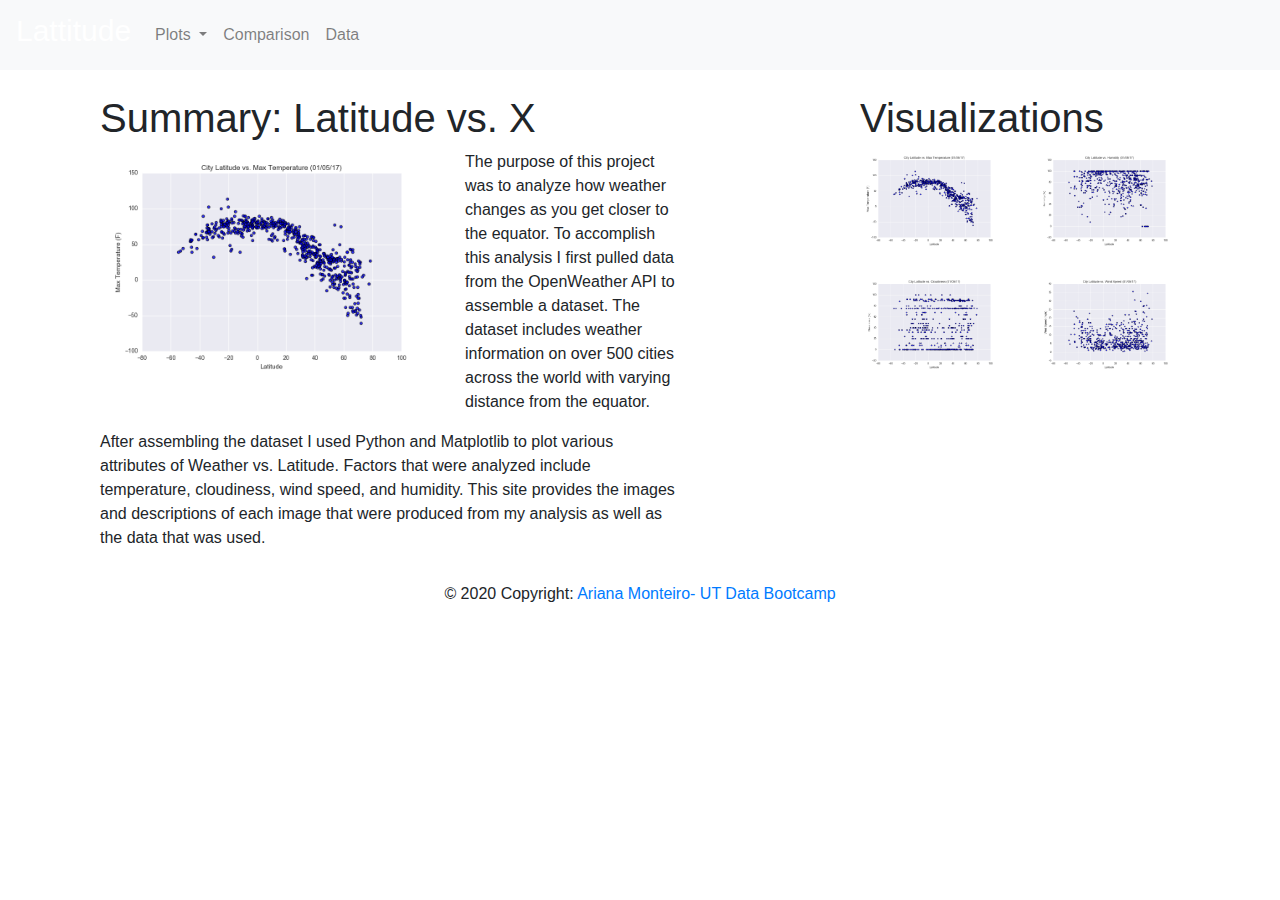
==== index.html @ 05269256 "Add files via upload" ====
<!DOCTYPE html>
<html lang = "en">
<head>  
    <meta charset = "UTF-8">
    <title>Bootstrap Visualization Dashboard</title>
    <link rel = "stylesheet" href = "style.css">
    <link rel="stylesheet" href="https://stackpath.bootstrapcdn.com/bootstrap/4.3.1/css/bootstrap.min.css" integrity="sha384-ggOyR0iXCbMQv3Xipma34MD+dH/1fQ784/j6cY/iJTQUOhcWr7x9JvoRxT2MZw1T" crossorigin="anonymous">
</head>

<nav class="navbar navbar-expand-lg navbar-light bg-light">
    <a class="navbar-brand" href="index.html"><h1 style = "color:white;font-size:30px">Lattitude</h1></a>
    <div class = "navbarText">
        <button class="navbar-toggler" type="button" data-toggle="collapse" data-target="#navbarSupportedContent" aria-controls="navbarSupportedContent" aria-expanded="false" aria-label="Toggle navigation">
            <span class="navbar-toggler-icon"></span>        
        </button>
    </div>
    <div class="collapse navbar-collapse" id="navbarSupportedContent">
        <ul class="navbar-nav mr-auto" id ="navbar">
            <li class="nav-item dropdown">
                <a class="nav-link dropdown-toggle" href="#" id="navbarDropdown" role="button" data-toggle="dropdown" aria-haspopup="true" aria-expanded="false">
                    Plots
                </a>
                <div class="dropdown-menu" aria-labelledby="navbarDropdown">
                    <a class="dropdown-item" href="img_1.html">Max Temperature</a>
                    <a class="dropdown-item" href="img_2.html">Humidity</a>
                    <a class="dropdown-item" href="img_3.html">Cloudiness</a>
                    <a class="dropdown-item" href="img_4.html">Wind Speed</a>
                </div>
            </li>
            <li class="nav-item">
                <a class="nav-link" href="comparison.html">Comparison</a>
            </li>
            <li class="nav-item">
                <a class="nav-link" href="cities_table.htm">Data</a>
            </li>   
        </ul>
    </div>
</nav>
<body class = "summary">
    <div class = "container">
        <div class = "row">
            <div class = "col-sm-12 col-md-8" id = "firstPar">
                <div class = "first">
                    <div class = "container">
                        <div class = "row">
                            <div class = "col-md-8">
                                <br>
                            </div>
                        </div>
                        <div class = "row">
                            <div class = "col-md-8">
                                <h1>Summary: Latitude vs. X</h1>
                            </div>
                        </div>
                        <div class = "row">
                            <div class = "col-md-6">
                                <a href = "img_1.html">
                                    <img src = "../Resources/assets/images/Fig1.png" class="img-fluid" alt="Responsive image">
                                </a>
                            </div>
                            <div class = "col-md-4">
                                <p>The purpose of this project was to analyze how weather changes as you get closer to the equator. 
                                To accomplish this analysis I first pulled data from the OpenWeather API to assemble a dataset. The dataset includes weather information
                                on over 500 cities across the world with varying distance from the equator.</p>
                            </div>
                        </div>
                        <div class = "row">
                            <div class = "col-md-10">
                                <p>After assembling the dataset I used Python and Matplotlib to plot various attributes of Weather vs. Latitude. 
                                Factors that were analyzed include temperature, cloudiness, wind speed, and humidity. This site provides the images
                                and descriptions of each image that were produced from my analysis as well as the data that was used.</p>
                            </div>
                        </div>
                    </div>
                </div>
            </div>
            <div class = "col-sm-12 col-md-4">
                <div class = "visual">
                    <div class = "container">
                        <div class = "row">
                            <div class = "col-md-4">
                                <br>
                            </div>
                        </div>
                        <div class = "row">
                            <div class = "col-md-4">
                                <h1>Visualizations</h1>
                            </div>
                        </div>
                        <div class = "row">
                            <div class = "col-6">
                                <a href = "img_1.html">
                                    <img src = "../Resources/assets/images/Fig1.png" class="img-fluid" alt="Responsive image">
                                </a>    
                            </div>
                            <div class = "col-6">
                                <a href = "img_2.html">
                                    <img src = "../Resources/assets/images/Fig2.png" class="img-fluid" alt="Responsive image">
                                </a>
                        </div>
                        </div>
                        <div class = "row">
                            <div class = "col-md-4">
                                <br>
                            </div>
                        </div>
                        <div class = "row">
                            <div class = "col-6">
                                <a href="img_3.html">
                                    <img src = "../Resources/assets/images/Fig3.png" class="img-fluid" alt="Responsive image">
                                </a>
                            </div>
                            <div class = "col-6">
                                <a href="img_4.html">
                                    <img src = "../Resources/assets/images/Fig4.png" class="img-fluid" alt="Responsive image">
                                </a>
                            </div> 
                        </div>
                    </div>
                </div>
            </div> 
        </div>
    </div>
</body>
<footer class="page-footer font-small blue">
    <div class="footer-copyright text-center py-3">© 2020 Copyright:
      <a href="https://github.com/arimont123">Ariana Monteiro- UT Data Bootcamp </a>
    </div>
</footer>

<script src="https://code.jquery.com/jquery-3.3.1.slim.min.js" integrity="sha384-q8i/X+965DzO0rT7abK41JStQIAqVgRVzpbzo5smXKp4YfRvH+8abtTE1Pi6jizo" crossorigin="anonymous"></script>
<script src="https://cdnjs.cloudflare.com/ajax/libs/popper.js/1.14.7/umd/popper.min.js" integrity="sha384-UO2eT0CpHqdSJQ6hJty5KVphtPhzWj9WO1clHTMGa3JDZwrnQq4sF86dIHNDz0W1" crossorigin="anonymous"></script>
<script src="https://stackpath.bootstrapcdn.com/bootstrap/4.3.1/js/bootstrap.min.js" integrity="sha384-JjSmVgyd0p3pXB1rRibZUAYoIIy6OrQ6VrjIEaFf/nJGzIxFDsf4x0xIM+B07jRM" crossorigin="anonymous"></script>
        
    

</html>
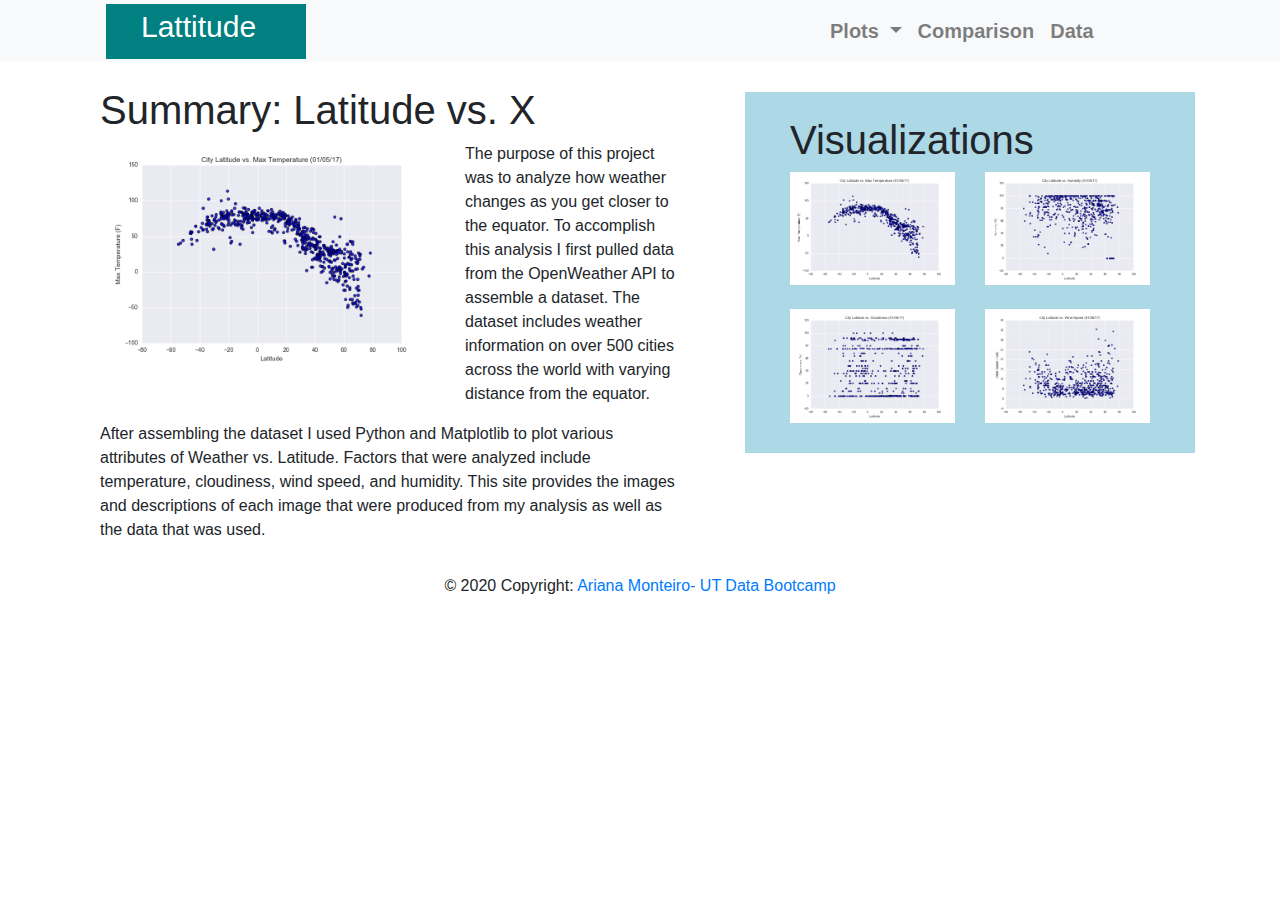
==== commit 2df47c05: "Adding HTML files" ====
--- a/index.html
+++ b/index.html
@@ -1,137 +1,137 @@
-<!DOCTYPE html>
-<html lang = "en">
-<head>  
-    <meta charset = "UTF-8">
-    <title>Bootstrap Visualization Dashboard</title>
-    <link rel = "stylesheet" href = "style.css">
-    <link rel="stylesheet" href="https://stackpath.bootstrapcdn.com/bootstrap/4.3.1/css/bootstrap.min.css" integrity="sha384-ggOyR0iXCbMQv3Xipma34MD+dH/1fQ784/j6cY/iJTQUOhcWr7x9JvoRxT2MZw1T" crossorigin="anonymous">
-</head>
-
-<nav class="navbar navbar-expand-lg navbar-light bg-light">
-    <a class="navbar-brand" href="index.html"><h1 style = "color:white;font-size:30px">Lattitude</h1></a>
-    <div class = "navbarText">
-        <button class="navbar-toggler" type="button" data-toggle="collapse" data-target="#navbarSupportedContent" aria-controls="navbarSupportedContent" aria-expanded="false" aria-label="Toggle navigation">
-            <span class="navbar-toggler-icon"></span>        
-        </button>
-    </div>
-    <div class="collapse navbar-collapse" id="navbarSupportedContent">
-        <ul class="navbar-nav mr-auto" id ="navbar">
-            <li class="nav-item dropdown">
-                <a class="nav-link dropdown-toggle" href="#" id="navbarDropdown" role="button" data-toggle="dropdown" aria-haspopup="true" aria-expanded="false">
-                    Plots
-                </a>
-                <div class="dropdown-menu" aria-labelledby="navbarDropdown">
-                    <a class="dropdown-item" href="img_1.html">Max Temperature</a>
-                    <a class="dropdown-item" href="img_2.html">Humidity</a>
-                    <a class="dropdown-item" href="img_3.html">Cloudiness</a>
-                    <a class="dropdown-item" href="img_4.html">Wind Speed</a>
-                </div>
-            </li>
-            <li class="nav-item">
-                <a class="nav-link" href="comparison.html">Comparison</a>
-            </li>
-            <li class="nav-item">
-                <a class="nav-link" href="cities_table.htm">Data</a>
-            </li>   
-        </ul>
-    </div>
-</nav>
-<body class = "summary">
-    <div class = "container">
-        <div class = "row">
-            <div class = "col-sm-12 col-md-8" id = "firstPar">
-                <div class = "first">
-                    <div class = "container">
-                        <div class = "row">
-                            <div class = "col-md-8">
-                                <br>
-                            </div>
-                        </div>
-                        <div class = "row">
-                            <div class = "col-md-8">
-                                <h1>Summary: Latitude vs. X</h1>
-                            </div>
-                        </div>
-                        <div class = "row">
-                            <div class = "col-md-6">
-                                <a href = "img_1.html">
-                                    <img src = "../Resources/assets/images/Fig1.png" class="img-fluid" alt="Responsive image">
-                                </a>
-                            </div>
-                            <div class = "col-md-4">
-                                <p>The purpose of this project was to analyze how weather changes as you get closer to the equator. 
-                                To accomplish this analysis I first pulled data from the OpenWeather API to assemble a dataset. The dataset includes weather information
-                                on over 500 cities across the world with varying distance from the equator.</p>
-                            </div>
-                        </div>
-                        <div class = "row">
-                            <div class = "col-md-10">
-                                <p>After assembling the dataset I used Python and Matplotlib to plot various attributes of Weather vs. Latitude. 
-                                Factors that were analyzed include temperature, cloudiness, wind speed, and humidity. This site provides the images
-                                and descriptions of each image that were produced from my analysis as well as the data that was used.</p>
-                            </div>
-                        </div>
-                    </div>
-                </div>
-            </div>
-            <div class = "col-sm-12 col-md-4">
-                <div class = "visual">
-                    <div class = "container">
-                        <div class = "row">
-                            <div class = "col-md-4">
-                                <br>
-                            </div>
-                        </div>
-                        <div class = "row">
-                            <div class = "col-md-4">
-                                <h1>Visualizations</h1>
-                            </div>
-                        </div>
-                        <div class = "row">
-                            <div class = "col-6">
-                                <a href = "img_1.html">
-                                    <img src = "../Resources/assets/images/Fig1.png" class="img-fluid" alt="Responsive image">
-                                </a>    
-                            </div>
-                            <div class = "col-6">
-                                <a href = "img_2.html">
-                                    <img src = "../Resources/assets/images/Fig2.png" class="img-fluid" alt="Responsive image">
-                                </a>
-                        </div>
-                        </div>
-                        <div class = "row">
-                            <div class = "col-md-4">
-                                <br>
-                            </div>
-                        </div>
-                        <div class = "row">
-                            <div class = "col-6">
-                                <a href="img_3.html">
-                                    <img src = "../Resources/assets/images/Fig3.png" class="img-fluid" alt="Responsive image">
-                                </a>
-                            </div>
-                            <div class = "col-6">
-                                <a href="img_4.html">
-                                    <img src = "../Resources/assets/images/Fig4.png" class="img-fluid" alt="Responsive image">
-                                </a>
-                            </div> 
-                        </div>
-                    </div>
-                </div>
-            </div> 
-        </div>
-    </div>
-</body>
-<footer class="page-footer font-small blue">
-    <div class="footer-copyright text-center py-3">© 2020 Copyright:
-      <a href="https://github.com/arimont123">Ariana Monteiro- UT Data Bootcamp </a>
-    </div>
-</footer>
-
-<script src="https://code.jquery.com/jquery-3.3.1.slim.min.js" integrity="sha384-q8i/X+965DzO0rT7abK41JStQIAqVgRVzpbzo5smXKp4YfRvH+8abtTE1Pi6jizo" crossorigin="anonymous"></script>
-<script src="https://cdnjs.cloudflare.com/ajax/libs/popper.js/1.14.7/umd/popper.min.js" integrity="sha384-UO2eT0CpHqdSJQ6hJty5KVphtPhzWj9WO1clHTMGa3JDZwrnQq4sF86dIHNDz0W1" crossorigin="anonymous"></script>
-<script src="https://stackpath.bootstrapcdn.com/bootstrap/4.3.1/js/bootstrap.min.js" integrity="sha384-JjSmVgyd0p3pXB1rRibZUAYoIIy6OrQ6VrjIEaFf/nJGzIxFDsf4x0xIM+B07jRM" crossorigin="anonymous"></script>
-        
-    
-
+<!DOCTYPE html>
+<html lang = "en">
+<head>  
+    <meta charset = "UTF-8">
+    <title>Bootstrap Visualization Dashboard</title>
+    <link rel = "stylesheet" href = "style.css">
+    <link rel="stylesheet" href="https://stackpath.bootstrapcdn.com/bootstrap/4.3.1/css/bootstrap.min.css" integrity="sha384-ggOyR0iXCbMQv3Xipma34MD+dH/1fQ784/j6cY/iJTQUOhcWr7x9JvoRxT2MZw1T" crossorigin="anonymous">
+</head>
+
+<nav class="navbar navbar-expand-lg navbar-light bg-light">
+    <a class="navbar-brand" href="index.html"><h1 style = "color:white;font-size:30px">Lattitude</h1></a>
+    <div class = "navbarText">
+        <button class="navbar-toggler" type="button" data-toggle="collapse" data-target="#navbarSupportedContent" aria-controls="navbarSupportedContent" aria-expanded="false" aria-label="Toggle navigation">
+            <span class="navbar-toggler-icon"></span>        
+        </button>
+    </div>
+    <div class="collapse navbar-collapse" id="navbarSupportedContent">
+        <ul class="navbar-nav mr-auto" id ="navbar">
+            <li class="nav-item dropdown">
+                <a class="nav-link dropdown-toggle" href="#" id="navbarDropdown" role="button" data-toggle="dropdown" aria-haspopup="true" aria-expanded="false">
+                    Plots
+                </a>
+                <div class="dropdown-menu" aria-labelledby="navbarDropdown">
+                    <a class="dropdown-item" href="img_1.html">Max Temperature</a>
+                    <a class="dropdown-item" href="img_2.html">Humidity</a>
+                    <a class="dropdown-item" href="img_3.html">Cloudiness</a>
+                    <a class="dropdown-item" href="img_4.html">Wind Speed</a>
+                </div>
+            </li>
+            <li class="nav-item">
+                <a class="nav-link" href="comparison.html">Comparison</a>
+            </li>
+            <li class="nav-item">
+                <a class="nav-link" href="cities_table.htm">Data</a>
+            </li>   
+        </ul>
+    </div>
+</nav>
+<body class = "summary">
+    <div class = "container">
+        <div class = "row">
+            <div class = "col-sm-12 col-md-8" id = "firstPar">
+                <div class = "first">
+                    <div class = "container">
+                        <div class = "row">
+                            <div class = "col-md-8">
+                                <br>
+                            </div>
+                        </div>
+                        <div class = "row">
+                            <div class = "col-md-8">
+                                <h1>Summary: Latitude vs. X</h1>
+                            </div>
+                        </div>
+                        <div class = "row">
+                            <div class = "col-md-6">
+                                <a href = "img_1.html">
+                                    <img src = "../Resources/assets/images/Fig1.png" class="img-fluid" alt="Responsive image">
+                                </a>
+                            </div>
+                            <div class = "col-md-4">
+                                <p>The purpose of this project was to analyze how weather changes as you get closer to the equator. 
+                                To accomplish this analysis I first pulled data from the OpenWeather API to assemble a dataset. The dataset includes weather information
+                                on over 500 cities across the world with varying distance from the equator.</p>
+                            </div>
+                        </div>
+                        <div class = "row">
+                            <div class = "col-md-10">
+                                <p>After assembling the dataset I used Python and Matplotlib to plot various attributes of Weather vs. Latitude. 
+                                Factors that were analyzed include temperature, cloudiness, wind speed, and humidity. This site provides the images
+                                and descriptions of each image that were produced from my analysis as well as the data that was used.</p>
+                            </div>
+                        </div>
+                    </div>
+                </div>
+            </div>
+            <div class = "col-sm-12 col-md-4">
+                <div class = "visual">
+                    <div class = "container">
+                        <div class = "row">
+                            <div class = "col-md-4">
+                                <br>
+                            </div>
+                        </div>
+                        <div class = "row">
+                            <div class = "col-md-4">
+                                <h1>Visualizations</h1>
+                            </div>
+                        </div>
+                        <div class = "row">
+                            <div class = "col-6">
+                                <a href = "img_1.html">
+                                    <img src = "../Resources/assets/images/Fig1.png" class="img-fluid" alt="Responsive image">
+                                </a>    
+                            </div>
+                            <div class = "col-6">
+                                <a href = "img_2.html">
+                                    <img src = "../Resources/assets/images/Fig2.png" class="img-fluid" alt="Responsive image">
+                                </a>
+                        </div>
+                        </div>
+                        <div class = "row">
+                            <div class = "col-md-4">
+                                <br>
+                            </div>
+                        </div>
+                        <div class = "row">
+                            <div class = "col-6">
+                                <a href="img_3.html">
+                                    <img src = "../Resources/assets/images/Fig3.png" class="img-fluid" alt="Responsive image">
+                                </a>
+                            </div>
+                            <div class = "col-6">
+                                <a href="img_4.html">
+                                    <img src = "../Resources/assets/images/Fig4.png" class="img-fluid" alt="Responsive image">
+                                </a>
+                            </div> 
+                        </div>
+                    </div>
+                </div>
+            </div> 
+        </div>
+    </div>
+</body>
+<footer class="page-footer font-small blue">
+    <div class="footer-copyright text-center py-3">© 2020 Copyright:
+      <a href="https://github.com/arimont123">Ariana Monteiro- UT Data Bootcamp </a>
+    </div>
+</footer>
+
+<script src="https://code.jquery.com/jquery-3.3.1.slim.min.js" integrity="sha384-q8i/X+965DzO0rT7abK41JStQIAqVgRVzpbzo5smXKp4YfRvH+8abtTE1Pi6jizo" crossorigin="anonymous"></script>
+<script src="https://cdnjs.cloudflare.com/ajax/libs/popper.js/1.14.7/umd/popper.min.js" integrity="sha384-UO2eT0CpHqdSJQ6hJty5KVphtPhzWj9WO1clHTMGa3JDZwrnQq4sF86dIHNDz0W1" crossorigin="anonymous"></script>
+<script src="https://stackpath.bootstrapcdn.com/bootstrap/4.3.1/js/bootstrap.min.js" integrity="sha384-JjSmVgyd0p3pXB1rRibZUAYoIIy6OrQ6VrjIEaFf/nJGzIxFDsf4x0xIM+B07jRM" crossorigin="anonymous"></script>
+        
+    
+
 </html>--- a/style.css
+++ b/style.css
@@ -0,0 +1,75 @@
+.navbar-brand {
+    background:teal;
+    width: 200px;
+    height: 55px;
+    margin-left:90px;
+    margin-bottom:-60px;
+    margin-top:-60px;
+    padding-top:0px;
+    padding-left: 35px;
+    padding-bottom: 0px;  
+    font-size: 100px;  
+}
+.navbar-nav li a{
+    font-size:20px;
+    color: black;
+    font-weight:bold;
+    margin-top:0px;
+    }
+.navbar-nav{position:relative;
+left:500px;}
+
+.image {
+    border-style: solid;
+    border-width: 5px 5px 5px 5px;        
+    border-image: url('img_1.html');
+    border-image-outset: 0px 0px 0px 0px;
+
+}
+
+@media (max-width:700px){
+    .navbar-brand{width:700px;
+    background:teal;
+    margin-bottom:-90px;
+    margin-right:-20px;
+    margin-top:-50px;
+    margin-left: -20px;
+    padding-left:30px;
+    padding-right:30px;
+    }
+    .dropdown-menu{position:relative;
+    left:400px;}
+
+    .navbar-toggler{position:relative;
+        left:160px;}
+
+    .navbar-nav li{
+        position:relative;
+        right:500px;
+    }    
+}
+
+.img-fluid {
+    max-width: 100%;
+    height: 100%;
+    width: 100%;
+  }
+}
+#firstPar{
+    background-color: lightseagreen;
+    padding-right:-300px;
+    margin-top:10px;    
+}
+
+.visual{
+    background-color:lightblue;
+    padding-bottom:30px;
+    padding-right: 30px;
+    padding-left:30px;
+    margin-left:-100px;
+    margin-top:30px;
+}
+.par{
+    margin-top:60px;
+    padding-right:20px;
+}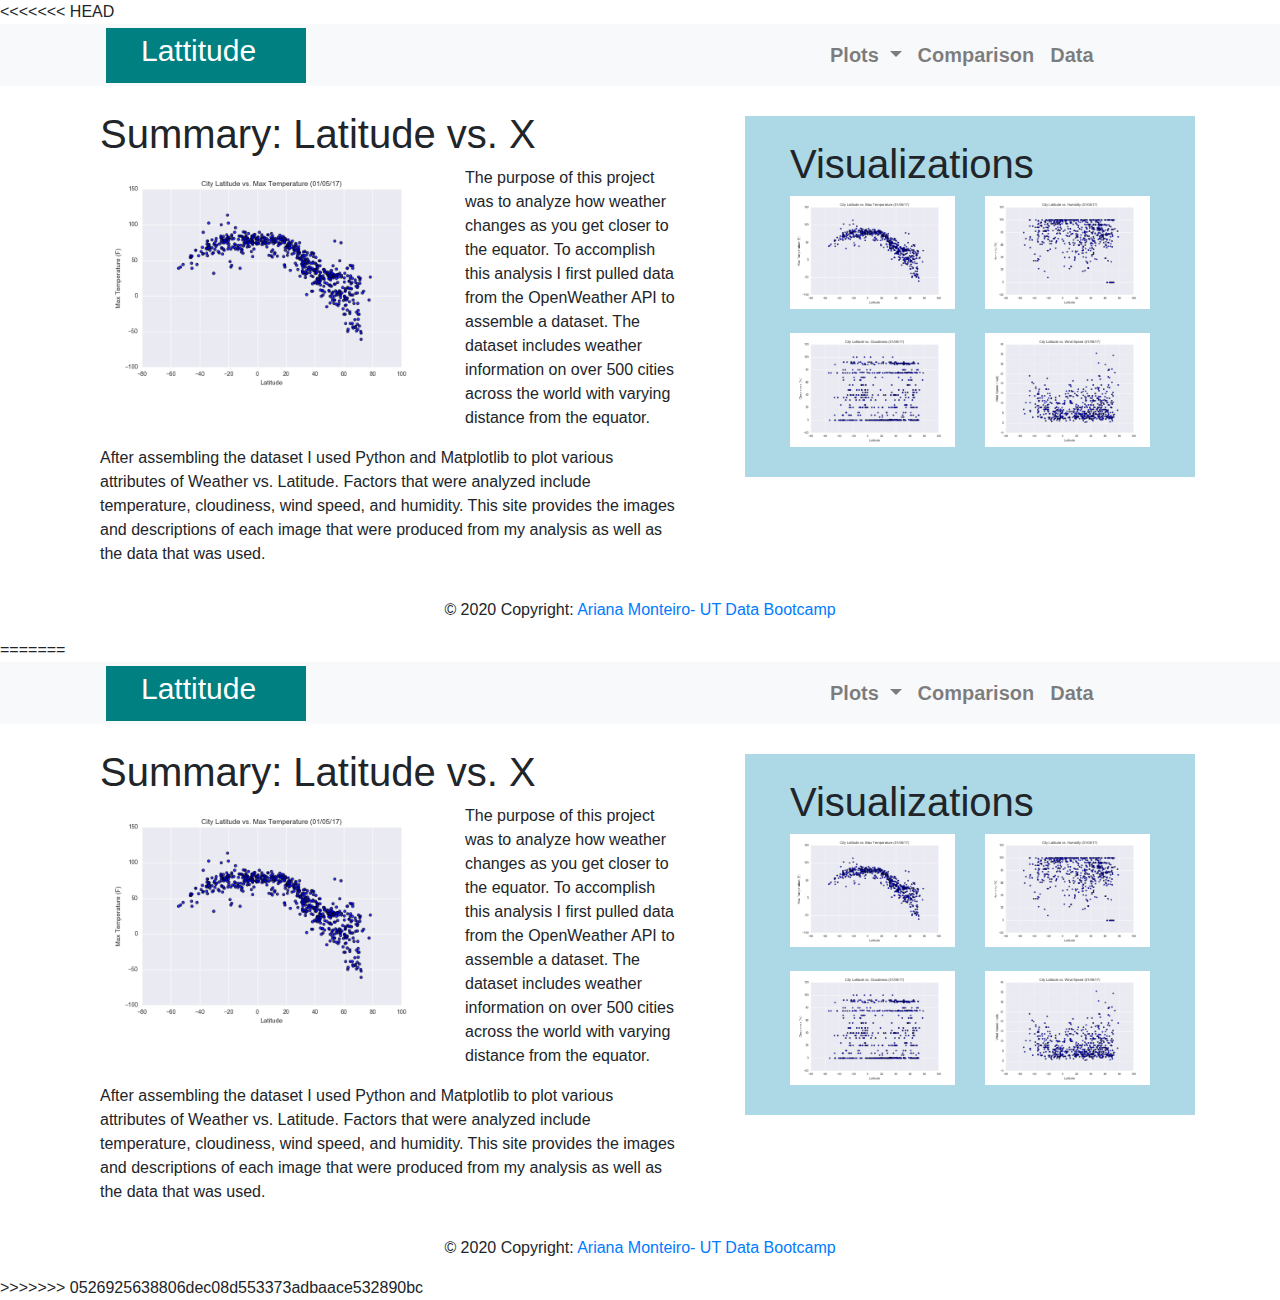
==== commit 710548f0: "Adding HTML files" ====
--- a/index.html
+++ b/index.html
@@ -1,3 +1,4 @@
+<<<<<<< HEAD
 <!DOCTYPE html>
 <html lang = "en">
 <head>  
@@ -134,4 +135,142 @@
         
     
 
+=======
+<!DOCTYPE html>
+<html lang = "en">
+<head>  
+    <meta charset = "UTF-8">
+    <title>Bootstrap Visualization Dashboard</title>
+    <link rel = "stylesheet" href = "style.css">
+    <link rel="stylesheet" href="https://stackpath.bootstrapcdn.com/bootstrap/4.3.1/css/bootstrap.min.css" integrity="sha384-ggOyR0iXCbMQv3Xipma34MD+dH/1fQ784/j6cY/iJTQUOhcWr7x9JvoRxT2MZw1T" crossorigin="anonymous">
+</head>
+
+<nav class="navbar navbar-expand-lg navbar-light bg-light">
+    <a class="navbar-brand" href="index.html"><h1 style = "color:white;font-size:30px">Lattitude</h1></a>
+    <div class = "navbarText">
+        <button class="navbar-toggler" type="button" data-toggle="collapse" data-target="#navbarSupportedContent" aria-controls="navbarSupportedContent" aria-expanded="false" aria-label="Toggle navigation">
+            <span class="navbar-toggler-icon"></span>        
+        </button>
+    </div>
+    <div class="collapse navbar-collapse" id="navbarSupportedContent">
+        <ul class="navbar-nav mr-auto" id ="navbar">
+            <li class="nav-item dropdown">
+                <a class="nav-link dropdown-toggle" href="#" id="navbarDropdown" role="button" data-toggle="dropdown" aria-haspopup="true" aria-expanded="false">
+                    Plots
+                </a>
+                <div class="dropdown-menu" aria-labelledby="navbarDropdown">
+                    <a class="dropdown-item" href="img_1.html">Max Temperature</a>
+                    <a class="dropdown-item" href="img_2.html">Humidity</a>
+                    <a class="dropdown-item" href="img_3.html">Cloudiness</a>
+                    <a class="dropdown-item" href="img_4.html">Wind Speed</a>
+                </div>
+            </li>
+            <li class="nav-item">
+                <a class="nav-link" href="comparison.html">Comparison</a>
+            </li>
+            <li class="nav-item">
+                <a class="nav-link" href="cities_table.htm">Data</a>
+            </li>   
+        </ul>
+    </div>
+</nav>
+<body class = "summary">
+    <div class = "container">
+        <div class = "row">
+            <div class = "col-sm-12 col-md-8" id = "firstPar">
+                <div class = "first">
+                    <div class = "container">
+                        <div class = "row">
+                            <div class = "col-md-8">
+                                <br>
+                            </div>
+                        </div>
+                        <div class = "row">
+                            <div class = "col-md-8">
+                                <h1>Summary: Latitude vs. X</h1>
+                            </div>
+                        </div>
+                        <div class = "row">
+                            <div class = "col-md-6">
+                                <a href = "img_1.html">
+                                    <img src = "../Resources/assets/images/Fig1.png" class="img-fluid" alt="Responsive image">
+                                </a>
+                            </div>
+                            <div class = "col-md-4">
+                                <p>The purpose of this project was to analyze how weather changes as you get closer to the equator. 
+                                To accomplish this analysis I first pulled data from the OpenWeather API to assemble a dataset. The dataset includes weather information
+                                on over 500 cities across the world with varying distance from the equator.</p>
+                            </div>
+                        </div>
+                        <div class = "row">
+                            <div class = "col-md-10">
+                                <p>After assembling the dataset I used Python and Matplotlib to plot various attributes of Weather vs. Latitude. 
+                                Factors that were analyzed include temperature, cloudiness, wind speed, and humidity. This site provides the images
+                                and descriptions of each image that were produced from my analysis as well as the data that was used.</p>
+                            </div>
+                        </div>
+                    </div>
+                </div>
+            </div>
+            <div class = "col-sm-12 col-md-4">
+                <div class = "visual">
+                    <div class = "container">
+                        <div class = "row">
+                            <div class = "col-md-4">
+                                <br>
+                            </div>
+                        </div>
+                        <div class = "row">
+                            <div class = "col-md-4">
+                                <h1>Visualizations</h1>
+                            </div>
+                        </div>
+                        <div class = "row">
+                            <div class = "col-6">
+                                <a href = "img_1.html">
+                                    <img src = "../Resources/assets/images/Fig1.png" class="img-fluid" alt="Responsive image">
+                                </a>    
+                            </div>
+                            <div class = "col-6">
+                                <a href = "img_2.html">
+                                    <img src = "../Resources/assets/images/Fig2.png" class="img-fluid" alt="Responsive image">
+                                </a>
+                        </div>
+                        </div>
+                        <div class = "row">
+                            <div class = "col-md-4">
+                                <br>
+                            </div>
+                        </div>
+                        <div class = "row">
+                            <div class = "col-6">
+                                <a href="img_3.html">
+                                    <img src = "../Resources/assets/images/Fig3.png" class="img-fluid" alt="Responsive image">
+                                </a>
+                            </div>
+                            <div class = "col-6">
+                                <a href="img_4.html">
+                                    <img src = "../Resources/assets/images/Fig4.png" class="img-fluid" alt="Responsive image">
+                                </a>
+                            </div> 
+                        </div>
+                    </div>
+                </div>
+            </div> 
+        </div>
+    </div>
+</body>
+<footer class="page-footer font-small blue">
+    <div class="footer-copyright text-center py-3">© 2020 Copyright:
+      <a href="https://github.com/arimont123">Ariana Monteiro- UT Data Bootcamp </a>
+    </div>
+</footer>
+
+<script src="https://code.jquery.com/jquery-3.3.1.slim.min.js" integrity="sha384-q8i/X+965DzO0rT7abK41JStQIAqVgRVzpbzo5smXKp4YfRvH+8abtTE1Pi6jizo" crossorigin="anonymous"></script>
+<script src="https://cdnjs.cloudflare.com/ajax/libs/popper.js/1.14.7/umd/popper.min.js" integrity="sha384-UO2eT0CpHqdSJQ6hJty5KVphtPhzWj9WO1clHTMGa3JDZwrnQq4sF86dIHNDz0W1" crossorigin="anonymous"></script>
+<script src="https://stackpath.bootstrapcdn.com/bootstrap/4.3.1/js/bootstrap.min.js" integrity="sha384-JjSmVgyd0p3pXB1rRibZUAYoIIy6OrQ6VrjIEaFf/nJGzIxFDsf4x0xIM+B07jRM" crossorigin="anonymous"></script>
+        
+    
+
+>>>>>>> 0526925638806dec08d553373adbaace532890bc
 </html>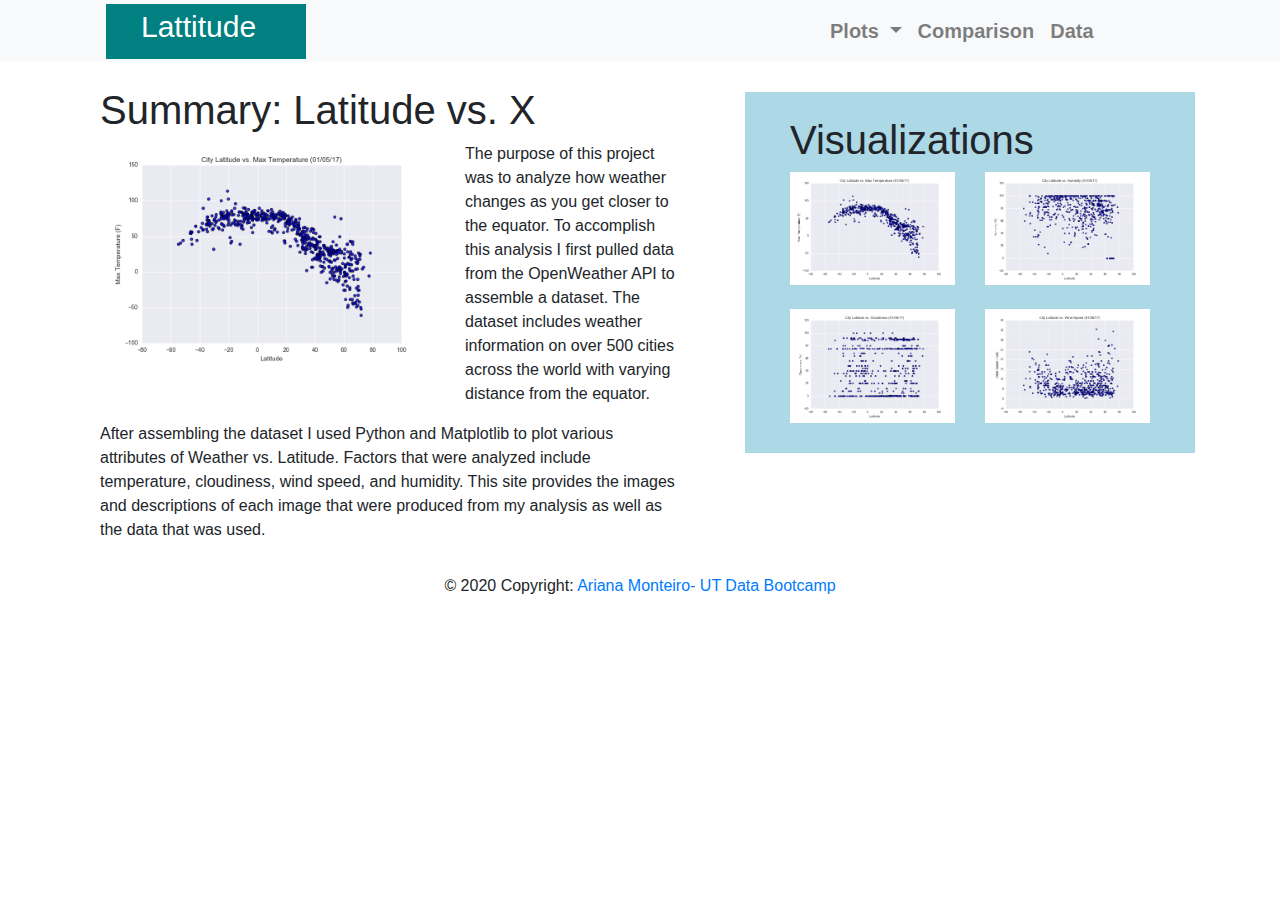
==== commit 37605ddb: "HTML files" ====
--- a/index.html
+++ b/index.html
@@ -1,4 +1,3 @@
-<<<<<<< HEAD
 <!DOCTYPE html>
 <html lang = "en">
 <head>  
@@ -56,7 +55,7 @@
                         <div class = "row">
                             <div class = "col-md-6">
                                 <a href = "img_1.html">
-                                    <img src = "../Resources/assets/images/Fig1.png" class="img-fluid" alt="Responsive image">
+                                    <img src = "Resources/assets/images/Fig1.png" class="img-fluid" alt="Responsive image">
                                 </a>
                             </div>
                             <div class = "col-md-4">
@@ -91,12 +90,12 @@
                         <div class = "row">
                             <div class = "col-6">
                                 <a href = "img_1.html">
-                                    <img src = "../Resources/assets/images/Fig1.png" class="img-fluid" alt="Responsive image">
+                                    <img src = "Resources/assets/images/Fig1.png" class="img-fluid" alt="Responsive image">
                                 </a>    
                             </div>
                             <div class = "col-6">
                                 <a href = "img_2.html">
-                                    <img src = "../Resources/assets/images/Fig2.png" class="img-fluid" alt="Responsive image">
+                                    <img src = "Resources/assets/images/Fig2.png" class="img-fluid" alt="Responsive image">
                                 </a>
                         </div>
                         </div>
@@ -108,12 +107,12 @@
                         <div class = "row">
                             <div class = "col-6">
                                 <a href="img_3.html">
-                                    <img src = "../Resources/assets/images/Fig3.png" class="img-fluid" alt="Responsive image">
+                                    <img src = "Resources/assets/images/Fig3.png" class="img-fluid" alt="Responsive image">
                                 </a>
                             </div>
                             <div class = "col-6">
                                 <a href="img_4.html">
-                                    <img src = "../Resources/assets/images/Fig4.png" class="img-fluid" alt="Responsive image">
+                                    <img src = "Resources/assets/images/Fig4.png" class="img-fluid" alt="Responsive image">
                                 </a>
                             </div> 
                         </div>
@@ -135,142 +134,4 @@
         
     
 
-=======
-<!DOCTYPE html>
-<html lang = "en">
-<head>  
-    <meta charset = "UTF-8">
-    <title>Bootstrap Visualization Dashboard</title>
-    <link rel = "stylesheet" href = "style.css">
-    <link rel="stylesheet" href="https://stackpath.bootstrapcdn.com/bootstrap/4.3.1/css/bootstrap.min.css" integrity="sha384-ggOyR0iXCbMQv3Xipma34MD+dH/1fQ784/j6cY/iJTQUOhcWr7x9JvoRxT2MZw1T" crossorigin="anonymous">
-</head>
-
-<nav class="navbar navbar-expand-lg navbar-light bg-light">
-    <a class="navbar-brand" href="index.html"><h1 style = "color:white;font-size:30px">Lattitude</h1></a>
-    <div class = "navbarText">
-        <button class="navbar-toggler" type="button" data-toggle="collapse" data-target="#navbarSupportedContent" aria-controls="navbarSupportedContent" aria-expanded="false" aria-label="Toggle navigation">
-            <span class="navbar-toggler-icon"></span>        
-        </button>
-    </div>
-    <div class="collapse navbar-collapse" id="navbarSupportedContent">
-        <ul class="navbar-nav mr-auto" id ="navbar">
-            <li class="nav-item dropdown">
-                <a class="nav-link dropdown-toggle" href="#" id="navbarDropdown" role="button" data-toggle="dropdown" aria-haspopup="true" aria-expanded="false">
-                    Plots
-                </a>
-                <div class="dropdown-menu" aria-labelledby="navbarDropdown">
-                    <a class="dropdown-item" href="img_1.html">Max Temperature</a>
-                    <a class="dropdown-item" href="img_2.html">Humidity</a>
-                    <a class="dropdown-item" href="img_3.html">Cloudiness</a>
-                    <a class="dropdown-item" href="img_4.html">Wind Speed</a>
-                </div>
-            </li>
-            <li class="nav-item">
-                <a class="nav-link" href="comparison.html">Comparison</a>
-            </li>
-            <li class="nav-item">
-                <a class="nav-link" href="cities_table.htm">Data</a>
-            </li>   
-        </ul>
-    </div>
-</nav>
-<body class = "summary">
-    <div class = "container">
-        <div class = "row">
-            <div class = "col-sm-12 col-md-8" id = "firstPar">
-                <div class = "first">
-                    <div class = "container">
-                        <div class = "row">
-                            <div class = "col-md-8">
-                                <br>
-                            </div>
-                        </div>
-                        <div class = "row">
-                            <div class = "col-md-8">
-                                <h1>Summary: Latitude vs. X</h1>
-                            </div>
-                        </div>
-                        <div class = "row">
-                            <div class = "col-md-6">
-                                <a href = "img_1.html">
-                                    <img src = "../Resources/assets/images/Fig1.png" class="img-fluid" alt="Responsive image">
-                                </a>
-                            </div>
-                            <div class = "col-md-4">
-                                <p>The purpose of this project was to analyze how weather changes as you get closer to the equator. 
-                                To accomplish this analysis I first pulled data from the OpenWeather API to assemble a dataset. The dataset includes weather information
-                                on over 500 cities across the world with varying distance from the equator.</p>
-                            </div>
-                        </div>
-                        <div class = "row">
-                            <div class = "col-md-10">
-                                <p>After assembling the dataset I used Python and Matplotlib to plot various attributes of Weather vs. Latitude. 
-                                Factors that were analyzed include temperature, cloudiness, wind speed, and humidity. This site provides the images
-                                and descriptions of each image that were produced from my analysis as well as the data that was used.</p>
-                            </div>
-                        </div>
-                    </div>
-                </div>
-            </div>
-            <div class = "col-sm-12 col-md-4">
-                <div class = "visual">
-                    <div class = "container">
-                        <div class = "row">
-                            <div class = "col-md-4">
-                                <br>
-                            </div>
-                        </div>
-                        <div class = "row">
-                            <div class = "col-md-4">
-                                <h1>Visualizations</h1>
-                            </div>
-                        </div>
-                        <div class = "row">
-                            <div class = "col-6">
-                                <a href = "img_1.html">
-                                    <img src = "../Resources/assets/images/Fig1.png" class="img-fluid" alt="Responsive image">
-                                </a>    
-                            </div>
-                            <div class = "col-6">
-                                <a href = "img_2.html">
-                                    <img src = "../Resources/assets/images/Fig2.png" class="img-fluid" alt="Responsive image">
-                                </a>
-                        </div>
-                        </div>
-                        <div class = "row">
-                            <div class = "col-md-4">
-                                <br>
-                            </div>
-                        </div>
-                        <div class = "row">
-                            <div class = "col-6">
-                                <a href="img_3.html">
-                                    <img src = "../Resources/assets/images/Fig3.png" class="img-fluid" alt="Responsive image">
-                                </a>
-                            </div>
-                            <div class = "col-6">
-                                <a href="img_4.html">
-                                    <img src = "../Resources/assets/images/Fig4.png" class="img-fluid" alt="Responsive image">
-                                </a>
-                            </div> 
-                        </div>
-                    </div>
-                </div>
-            </div> 
-        </div>
-    </div>
-</body>
-<footer class="page-footer font-small blue">
-    <div class="footer-copyright text-center py-3">© 2020 Copyright:
-      <a href="https://github.com/arimont123">Ariana Monteiro- UT Data Bootcamp </a>
-    </div>
-</footer>
-
-<script src="https://code.jquery.com/jquery-3.3.1.slim.min.js" integrity="sha384-q8i/X+965DzO0rT7abK41JStQIAqVgRVzpbzo5smXKp4YfRvH+8abtTE1Pi6jizo" crossorigin="anonymous"></script>
-<script src="https://cdnjs.cloudflare.com/ajax/libs/popper.js/1.14.7/umd/popper.min.js" integrity="sha384-UO2eT0CpHqdSJQ6hJty5KVphtPhzWj9WO1clHTMGa3JDZwrnQq4sF86dIHNDz0W1" crossorigin="anonymous"></script>
-<script src="https://stackpath.bootstrapcdn.com/bootstrap/4.3.1/js/bootstrap.min.js" integrity="sha384-JjSmVgyd0p3pXB1rRibZUAYoIIy6OrQ6VrjIEaFf/nJGzIxFDsf4x0xIM+B07jRM" crossorigin="anonymous"></script>
-        
-    
-
->>>>>>> 0526925638806dec08d553373adbaace532890bc
 </html>